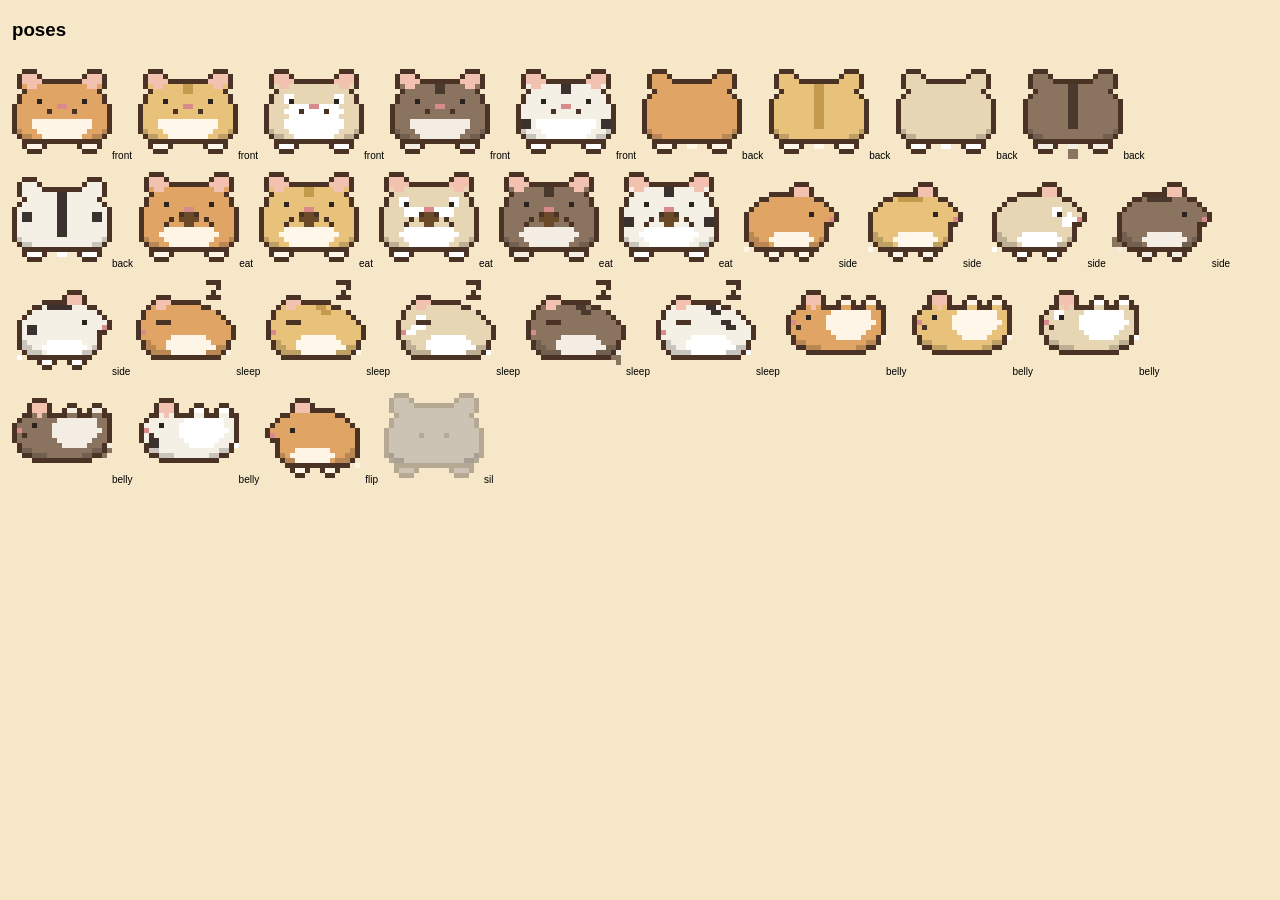
==== design/sprites.html @ c5e091a5 "絵をひつじ村風のドット絵に全面差し替え（ハムスター・グッズ・おへや背景） - art.js: ピクセルキャンバス Px を導入し、ハムスター6ポーズを 20×20 の文字列スプライトに、   グッズ1" ====
<!doctype html><html lang="ja"><head><meta charset="utf-8"><title>はむあつめ スプライト一覧（?sec=poses|all|items|bowls|room）</title>
<style>body{margin:12px;background:#f6e7c8;font-family:sans-serif}.row{display:flex;flex-wrap:wrap;gap:6px;align-items:flex-end}.c{text-align:center;font-size:10px}.stage{width:1280px;height:640px;position:relative;background:#8cb864;transform:scale(.5);transform-origin:0 0}.stage .bg{position:absolute;left:0;top:0}#wrap{height:330px}</style></head>
<body>
<h3>poses</h3><div class="row" id="poses"></div>
<h3>all hamsters</h3><div class="row" id="all"></div>
<h3>items</h3><div class="row" id="items"></div>
<h3>bowls</h3><div class="row" id="bowls"></div>
<h3>room</h3><div id="wrap"><div class="stage" id="room"></div></div>
<script src="../js/data.js"></script><script src="../js/art.js"></script>
<script>
const D=window.HamuData,A=window.HamuArt;const sec=new URLSearchParams(location.search).get('sec')||'poses';document.querySelectorAll('h3').forEach(h=>{const id=h.nextElementSibling.id==='wrap'?'room':h.nextElementSibling.id;if(id!==sec){h.remove();}});['poses','all','items','bowls','wrap'].forEach(id=>{const k=id==='wrap'?'room':id;if(k!==sec)document.getElementById(id).remove();});const $=(id)=>document.getElementById(id)||{set innerHTML(v){}};
const gold=D.hamsterById.golden, pud=D.hamsterById.djun_pudding, robo=D.hamsterById.robo_white, chin=D.hamsterById.chinese, dal=D.hamsterById.golden_dalm;
let h='';
for (const pose of A.POSE_LIST) for (const ham of [gold,pud,robo,chin,dal]) h+=`<div class="c">${A.hamster({colors:ham.colors,pose,size:100,tail:ham.colors.tail})}${pose}</div>`;
h+=`<div class="c">${A.hamster({colors:gold.colors,pose:'side',flip:true,size:100})}flip</div><div class="c">${A.hamster({colors:gold.colors,pose:'front',size:100,silhouette:true})}sil</div>`;
$('poses').innerHTML=h;
$('all').innerHTML=D.HAMSTERS.map(x=>`<div class="c">${A.hamster({colors:x.colors,pose:'front',size:80,accessory:x.accessory,tail:x.colors.tail})}${x.name.slice(0,8)}</div>`).join('')+D.HAMSTERS.filter(x=>x.accessory).map(x=>A.POSE_LIST.map(p=>`<div class="c">${A.hamster({colors:x.colors,pose:p,size:80,accessory:x.accessory})}${x.accessory}/${p}</div>`).join('')).join('');
$('items').innerHTML=D.ITEMS.map(i=>`<div class="c">${A.item(i.id,150,120)}${i.name}</div>`).join('');
$('bowls').innerHTML=D.FOODS.map(f=>`<div class="c">${A.bowl(f.id,100,150,120)}${f.name}</div>`).join('')+`<div class="c">${A.bowl('seed',20,150,120)}20%</div><div class="c">${A.bowl('seed',0,150,120)}0%</div>`+A.ICONS.seed+A.ICONS.gold+A.ICONS.star(true)+A.ICONS.star(false);
$('room').innerHTML=A.room();
window.onerror=(m)=>{document.body.insertAdjacentHTML('afterbegin','<pre style="color:red">'+m+'</pre>')};
</script></body></html>
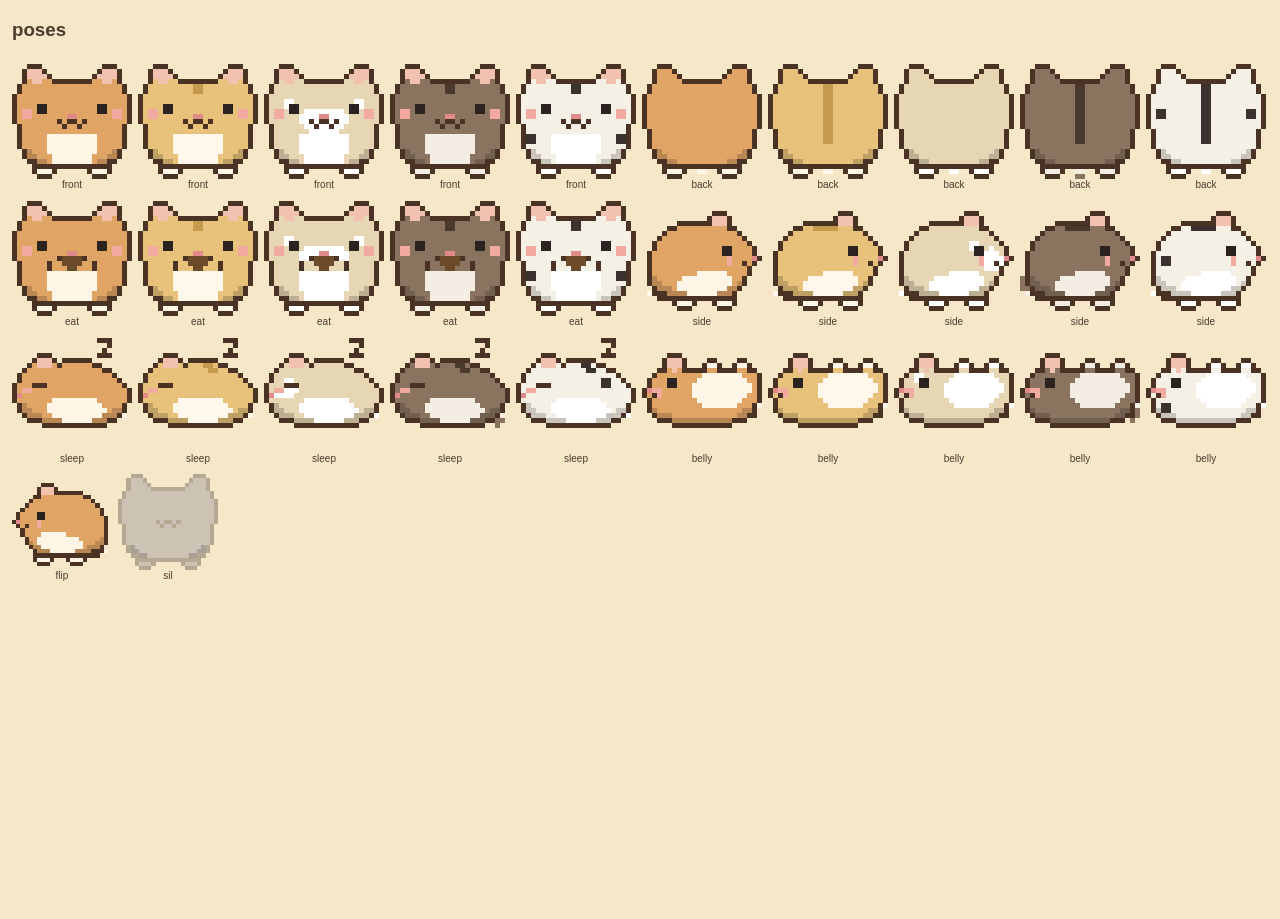
==== commit 92f79953: "ドット絵の密度を統一し、はむを描き直してアニメ追加、えさ皿を2か所に - 1グリッド=5px で全部そろえる: はむ 24×24(120px)、グッズ 44×36(220×180)、皿 24×14(1" ====
--- a/design/sprites.html
+++ b/design/sprites.html
@@ -1,5 +1,5 @@
 <!doctype html><html lang="ja"><head><meta charset="utf-8"><title>はむあつめ スプライト一覧（?sec=poses|all|items|bowls|room）</title>
-<style>body{margin:12px;background:#f6e7c8;font-family:sans-serif}.row{display:flex;flex-wrap:wrap;gap:6px;align-items:flex-end}.c{text-align:center;font-size:10px}.stage{width:1280px;height:640px;position:relative;background:#8cb864;transform:scale(.5);transform-origin:0 0}.stage .bg{position:absolute;left:0;top:0}#wrap{height:330px}</style></head>
+<link rel="stylesheet" href="../css/style.css"><style>body{margin:12px;background:#f6e7c8;font-family:sans-serif}.row{display:flex;flex-wrap:wrap;gap:6px;align-items:flex-end}.c{text-align:center;font-size:10px}.stage{width:1280px;height:640px;position:relative;background:#8cb864;transform:scale(.5);transform-origin:0 0}.stage .bg{position:absolute;left:0;top:0}#wrap{height:330px}</style></head>
 <body>
 <h3>poses</h3><div class="row" id="poses"></div>
 <h3>all hamsters</h3><div class="row" id="all"></div>
@@ -11,12 +11,12 @@
 const D=window.HamuData,A=window.HamuArt;const sec=new URLSearchParams(location.search).get('sec')||'poses';document.querySelectorAll('h3').forEach(h=>{const id=h.nextElementSibling.id==='wrap'?'room':h.nextElementSibling.id;if(id!==sec){h.remove();}});['poses','all','items','bowls','wrap'].forEach(id=>{const k=id==='wrap'?'room':id;if(k!==sec)document.getElementById(id).remove();});const $=(id)=>document.getElementById(id)||{set innerHTML(v){}};
 const gold=D.hamsterById.golden, pud=D.hamsterById.djun_pudding, robo=D.hamsterById.robo_white, chin=D.hamsterById.chinese, dal=D.hamsterById.golden_dalm;
 let h='';
-for (const pose of A.POSE_LIST) for (const ham of [gold,pud,robo,chin,dal]) h+=`<div class="c">${A.hamster({colors:ham.colors,pose,size:100,tail:ham.colors.tail})}${pose}</div>`;
+for (const pose of A.POSE_LIST) for (const ham of [gold,pud,robo,chin,dal]) h+=`<div class="c">${A.hamster({colors:ham.colors,pose,size:120,tail:ham.colors.tail,anim:true})}${pose}</div>`;
 h+=`<div class="c">${A.hamster({colors:gold.colors,pose:'side',flip:true,size:100})}flip</div><div class="c">${A.hamster({colors:gold.colors,pose:'front',size:100,silhouette:true})}sil</div>`;
 $('poses').innerHTML=h;
 $('all').innerHTML=D.HAMSTERS.map(x=>`<div class="c">${A.hamster({colors:x.colors,pose:'front',size:80,accessory:x.accessory,tail:x.colors.tail})}${x.name.slice(0,8)}</div>`).join('')+D.HAMSTERS.filter(x=>x.accessory).map(x=>A.POSE_LIST.map(p=>`<div class="c">${A.hamster({colors:x.colors,pose:p,size:80,accessory:x.accessory})}${x.accessory}/${p}</div>`).join('')).join('');
-$('items').innerHTML=D.ITEMS.map(i=>`<div class="c">${A.item(i.id,150,120)}${i.name}</div>`).join('');
-$('bowls').innerHTML=D.FOODS.map(f=>`<div class="c">${A.bowl(f.id,100,150,120)}${f.name}</div>`).join('')+`<div class="c">${A.bowl('seed',20,150,120)}20%</div><div class="c">${A.bowl('seed',0,150,120)}0%</div>`+A.ICONS.seed+A.ICONS.gold+A.ICONS.star(true)+A.ICONS.star(false);
+$('items').innerHTML=D.ITEMS.map(i=>`<div class="c">${A.item(i.id)}${i.name}</div>`).join('');
+$('bowls').innerHTML=D.FOODS.map(f=>`<div class="c">${A.bowl(f.id,100)}${f.name}</div>`).join('')+`<div class="c">${A.bowl('seed',20)}20%</div><div class="c">${A.bowl('seed',0)}0%</div>`+`<div class="c">${A.hamster({colors:D.hamsterById.golden.colors,pose:'eat',size:120})}くらべる</div>`+A.ICONS.seed+A.ICONS.gold+A.ICONS.star(true)+A.ICONS.star(false);
 $('room').innerHTML=A.room();
 window.onerror=(m)=>{document.body.insertAdjacentHTML('afterbegin','<pre style="color:red">'+m+'</pre>')};
 </script></body></html>
--- a/css/style.css
+++ b/css/style.css
@@ -0,0 +1,199 @@
+:root {
+  --bg: #fbf3e4;
+  --bg-2: #f6e7c8;
+  --wall: #fdf6e9;
+  --card: #fff8ea;
+  --card-dim: #f3ecdd;
+  --bar: #f3d9a4;
+  --line: #d9a35a;
+  --line-soft: #e6cfa3;
+  --text: #4a3b2f;
+  --text-2: #8a6a4a;
+  --text-3: #a5804f;
+  --brown: #7a4a1e;
+  --accent: #e0803f;
+  --accent-dark: #c9672a;
+  --green: #7fa65a;
+  --red: #d9534f;
+  --track: #ecd9b3;
+  --radius: 16px;
+  --font: "Zen Maru Gothic", "Hiragino Maru Gothic ProN", "BIZ UDPGothic", "Yu Gothic", sans-serif;
+}
+* { box-sizing: border-box; }
+html, body { margin: 0; height: 100%; }
+body { font-family: var(--font); background: var(--bg); color: var(--text); -webkit-tap-highlight-color: transparent; overscroll-behavior: none; }
+button { font-family: inherit; cursor: pointer; }
+input, textarea { font-family: inherit; }
+
+#app { display: flex; flex-direction: column; min-height: 100vh; min-height: 100dvh; }
+
+/* ---- ヘッダー ---- */
+.topbar { position: sticky; top: 0; z-index: 20; height: 56px; padding: 0 12px; display: flex; align-items: center; gap: 10px; background: var(--bar); border-bottom: 4px solid var(--line); }
+.logo { display: flex; align-items: center; gap: 8px; font-size: 22px; font-weight: 900; color: var(--brown); letter-spacing: 1px; }
+.logo svg { width: 34px; height: 34px; }
+.spacer { flex-grow: 1; }
+.wallet { display: flex; gap: 6px; }
+.coin { display: flex; align-items: center; gap: 5px; background: var(--card); border: 2px solid var(--line); border-radius: 999px; padding: 3px 12px 3px 8px; font-weight: 700; font-size: 15px; }
+.coin small { font-size: 10px; color: var(--text-2); font-weight: 700; }
+
+/* ---- ナビ ---- */
+.bottomnav { position: sticky; bottom: 0; z-index: 20; display: grid; grid-template-columns: repeat(5, minmax(0, 1fr)); gap: 4px; padding: 6px 8px calc(6px + env(safe-area-inset-bottom)); background: var(--bar); border-top: 4px solid var(--line); }
+.navbtn { display: flex; flex-direction: column; align-items: center; justify-content: center; gap: 2px; min-height: 52px; border: 0; border-radius: 14px; background: transparent; color: var(--brown); font-size: 11px; font-weight: 700; }
+.navbtn svg { width: 24px; height: 24px; }
+.navbtn.active { background: var(--card); }
+.navbtn .badge { position: absolute; }
+
+/* ---- 画面 ---- */
+.screen { flex-grow: 1; display: flex; flex-direction: column; }
+.page { padding: 14px 14px 20px; display: flex; flex-direction: column; gap: 12px; max-width: 1100px; width: 100%; margin: 0 auto; }
+.page-head { display: flex; align-items: center; gap: 12px; flex-wrap: wrap; }
+.page-title { font-size: 22px; font-weight: 900; color: var(--brown); }
+.muted { color: var(--text-3); font-size: 12px; font-weight: 700; }
+
+/* ---- おへや ---- */
+.room-wrap { width: 100%; overflow-x: auto; overflow-y: hidden; background: var(--bg-2); -webkit-overflow-scrolling: touch; }
+.stage-inner { position: relative; overflow: hidden; }
+.stage { position: relative; width: 1280px; height: 640px; transform-origin: 0 0; background: #8cb864; overflow: hidden; }
+.stage .bg { position: absolute; left: 0; top: 0; width: 1280px; height: 640px; pointer-events: none; }
+.slot { position: absolute; display: flex; align-items: flex-end; justify-content: center; }
+.slot-empty { border: 4px dashed rgba(255,255,255,.75); border-radius: 8px; display: flex; flex-direction: column; align-items: center; justify-content: center; gap: 6px; color: #fff; text-shadow: 0 1px 0 rgba(0,0,0,.45); font-size: 15px; font-weight: 700; background: rgba(0,0,0,.14); cursor: pointer; }
+.slot-empty:hover { background: rgba(255,255,255,.28); }
+.slot-item { position: relative; width: 100%; height: 100%; }
+.slot-item > .item-art { position: absolute; left: 50%; bottom: 0; transform: translateX(-50%); cursor: pointer; }
+.slot-item .item-label { display: none; position: absolute; left: 50%; bottom: -4px; transform: translateX(-50%); font-size: 12px; font-weight: 700; color: var(--text-2); background: rgba(255,255,255,.8); border-radius: 999px; padding: 1px 10px; white-space: nowrap; pointer-events: none; }
+.visitor { position: absolute; display: flex; flex-direction: column; align-items: center; cursor: pointer; transform: translate(-50%, -100%); transition: transform .2s; }
+.visitor:hover { transform: translate(-50%, -100%) scale(1.06); }
+.visitor .name { font-size: 12px; font-weight: 700; color: var(--brown); background: rgba(255,255,255,.88); border-radius: 999px; padding: 2px 10px; white-space: nowrap; margin-top: -2px; }
+.visitor.new .name::before { content: "NEW "; color: var(--red); }
+.bowl-slot { position: absolute; display: flex; align-items: flex-end; justify-content: center; }
+.bowl-slot .item-art { width: 100%; height: 100%; cursor: pointer; }
+.hud { position: absolute; left: 340px; top: 18px; width: 380px; background: var(--card); border: 3px solid var(--line); border-radius: 16px; padding: 10px 14px; display: flex; flex-direction: column; gap: 6px; }
+.hud .row { display: flex; justify-content: space-between; gap: 8px; white-space: nowrap; font-size: 12px; font-weight: 700; color: var(--text-2); }
+.gauge { height: 12px; background: var(--track); border-radius: 999px; overflow: hidden; }
+.gauge > div { height: 100%; background: var(--accent); border-radius: 999px; transition: width .4s; }
+.hud .small { font-size: 12px; color: var(--text-3); }
+.hud .btn { align-self: flex-start; }
+.hud-mobile { display: none; position: static; width: auto; }
+.stage-btn { position: absolute; right: 24px; top: 570px; }
+.hamu { display: block; }
+.hamu, .item-art, .stage .bg { image-rendering: pixelated; }
+/* 2フレームアニメ: f1/f2 を CSS で切り替える（alt = 交互、blink = たまに 2 枚目） */
+.hamu .f2 { visibility: hidden; }
+.hamu.anim .f1, .hamu.anim .f2 { animation-duration: var(--dur, 1s); animation-timing-function: steps(1, end); animation-iteration-count: infinite; }
+.hamu.anim-alt .f1 { animation-name: hf-a; } .hamu.anim-alt .f2 { animation-name: hf-b; }
+.hamu.anim-blink .f1 { animation-name: hb-a; } .hamu.anim-blink .f2 { animation-name: hb-b; }
+@keyframes hf-a { 0%, 49.9% { visibility: visible; } 50%, 100% { visibility: hidden; } }
+@keyframes hf-b { 0%, 49.9% { visibility: hidden; } 50%, 100% { visibility: visible; } }
+@keyframes hb-a { 0%, 91.9% { visibility: visible; } 92%, 100% { visibility: hidden; } }
+@keyframes hb-b { 0%, 91.9% { visibility: hidden; } 92%, 100% { visibility: visible; } }
+.hamu.bob { animation: bob 2.4s ease-in-out infinite; }
+@keyframes bob { 0%, 100% { transform: translateY(0); } 50% { transform: translateY(-3px); } }
+
+/* ---- ボタン ---- */
+.btn { display: inline-flex; align-items: center; justify-content: center; gap: 6px; min-height: 40px; padding: 6px 18px; border-radius: 999px; border: 2px solid var(--line); background: var(--card); color: var(--brown); font-size: 14px; font-weight: 700; }
+.btn:hover { background: #fff; }
+.btn.primary { background: var(--accent); border-color: var(--accent-dark); color: #fff; }
+.btn.primary:hover { background: #e98e50; }
+.btn.danger { background: #fff; border-color: var(--red); color: var(--red); }
+.btn:disabled { opacity: .45; cursor: not-allowed; }
+.btn.sm { min-height: 32px; padding: 2px 12px; font-size: 13px; }
+
+/* ---- タブ ---- */
+.tabs { display: flex; gap: 6px; overflow-x: auto; padding-bottom: 2px; scrollbar-width: none; }
+.tabs::-webkit-scrollbar { display: none; }
+.tab { flex: 0 0 auto; }
+.tab.active { background: var(--accent); border-color: var(--accent-dark); color: #fff; }
+
+/* ---- 図鑑 ---- */
+.progress { display: flex; align-items: center; gap: 10px; margin-left: auto; }
+.progress .num { font-size: 20px; font-weight: 900; color: var(--accent-dark); }
+.progress .num small { font-size: 13px; color: var(--text-2); }
+.progress .gauge { width: 140px; }
+.grid { display: grid; grid-template-columns: repeat(auto-fill, minmax(150px, 1fr)); gap: 10px; }
+.card { position: relative; display: flex; flex-direction: column; align-items: center; gap: 3px; padding: 22px 8px 10px; background: var(--card); border: 3px solid var(--line-soft); border-radius: 18px; cursor: pointer; text-align: center; }
+.card:hover { border-color: var(--line); }
+.card.unknown { background: var(--card-dim); border-color: #e6dcc6; color: var(--text-3); }
+.card.rare { border-color: var(--accent); }
+.card .no { position: absolute; left: 10px; top: 8px; font-size: 11px; font-weight: 700; color: var(--text-3); }
+.card .rare-badge { position: absolute; right: 8px; top: 6px; font-size: 10px; font-weight: 900; color: #fff; background: var(--red); border-radius: 999px; padding: 2px 8px; }
+.card .art { position: relative; width: 88px; height: 88px; }
+.card .art .q { position: absolute; inset: 0; display: flex; align-items: center; justify-content: center; font-size: 34px; font-weight: 900; color: #fff; }
+.card .nm { font-size: 13px; font-weight: 900; line-height: 1.25; }
+.card .kind { font-size: 11px; color: var(--text-3); }
+.card .vis { font-size: 11px; font-weight: 700; }
+
+/* ---- リスト（ショップ・えさ） ---- */
+.list { display: grid; grid-template-columns: repeat(auto-fill, minmax(300px, 1fr)); gap: 10px; }
+.rowcard { display: flex; align-items: center; gap: 12px; padding: 10px 12px; background: var(--card); border: 3px solid var(--line-soft); border-radius: 18px; }
+.rowcard.active { border-color: var(--green); }
+.rowcard .thumb { flex: 0 0 96px; width: 96px; height: 76px; display: flex; align-items: center; justify-content: center; background: var(--bg-2); border-radius: 12px; }
+.rowcard .thumb svg { width: 88px; height: 70px; }
+.rowcard .body { flex-grow: 1; min-width: 0; display: flex; flex-direction: column; gap: 3px; }
+.rowcard .ttl { font-size: 15px; font-weight: 900; }
+.rowcard .desc { font-size: 12px; color: var(--text-2); }
+.rowcard .meta { display: flex; align-items: center; gap: 8px; font-size: 12px; font-weight: 700; flex-wrap: wrap; }
+.price { display: inline-flex; align-items: center; gap: 3px; }
+.owned { color: var(--green); }
+.rowcard .act { flex: 0 0 auto; display: flex; flex-direction: column; gap: 4px; align-items: stretch; }
+
+/* ---- モーダル ---- */
+.modal-bg { position: fixed; inset: 0; z-index: 50; background: rgba(74,59,47,.45); display: flex; align-items: center; justify-content: center; padding: 16px; animation: fade .15s; }
+@keyframes fade { from { opacity: 0; } to { opacity: 1; } }
+.modal { position: relative; width: 100%; max-width: 480px; max-height: 92vh; overflow: auto; background: var(--card); border: 4px solid var(--line); border-radius: 26px; padding: 22px; display: flex; flex-direction: column; gap: 12px; }
+.modal .close { position: absolute; right: 12px; top: 12px; width: 38px; height: 38px; border-radius: 999px; border: 2px solid var(--line); background: var(--bg); display: flex; align-items: center; justify-content: center; }
+.modal h2 { margin: 0; font-size: 20px; color: var(--brown); }
+.detail-top { display: flex; align-items: center; gap: 16px; }
+.detail-top .portrait { flex: 0 0 150px; width: 150px; height: 150px; background: var(--bg-2); border-radius: 22px; display: flex; align-items: center; justify-content: center; }
+.detail-top .info { display: flex; flex-direction: column; gap: 4px; min-width: 0; }
+.detail-top .nick { font-size: 22px; font-weight: 900; color: var(--brown); display: flex; align-items: center; gap: 6px; flex-wrap: wrap; }
+.detail-top .species { font-size: 13px; font-weight: 700; }
+.pill { display: inline-block; font-size: 11px; font-weight: 700; color: #fff; background: var(--green); border-radius: 999px; padding: 2px 10px; }
+.pill.rare { background: var(--red); }
+.stars { display: flex; gap: 2px; align-items: center; }
+.stats { display: grid; grid-template-columns: repeat(2, minmax(0, 1fr)); gap: 8px; }
+.stat { background: var(--bg); border-radius: 14px; padding: 8px 12px; display: flex; flex-direction: column; gap: 1px; }
+.stat .k { font-size: 11px; color: var(--text-3); font-weight: 700; }
+.stat .v { font-size: 15px; font-weight: 700; }
+.chips { display: flex; gap: 6px; flex-wrap: wrap; }
+.chip { font-size: 12px; font-weight: 700; border-radius: 999px; padding: 4px 12px; background: #fde7cf; color: var(--accent-dark); }
+.chip.green { background: #e6f0d8; color: #5c7f3a; }
+.chip.blue { background: #e3eef5; color: #4b7a99; }
+.section-label { font-size: 12px; font-weight: 700; color: var(--text-3); }
+.story { font-size: 13px; color: var(--text-2); background: var(--bg); border-radius: 12px; padding: 8px 12px; }
+.nickrow { display: flex; gap: 6px; }
+.nickrow input { flex-grow: 1; min-width: 0; font-size: 15px; font-weight: 700; padding: 8px 12px; border-radius: 12px; border: 2px solid var(--line); background: #fff; color: var(--text); }
+.picker { display: grid; grid-template-columns: repeat(auto-fill, minmax(120px, 1fr)); gap: 8px; }
+.pick { display: flex; flex-direction: column; align-items: center; gap: 4px; padding: 8px; background: var(--bg); border: 2px solid var(--line-soft); border-radius: 14px; font-size: 12px; font-weight: 700; color: var(--text); }
+.pick:hover { border-color: var(--line); }
+.pick svg { width: 90px; height: 72px; }
+.pick .cnt { color: var(--green); font-size: 11px; }
+.log { display: flex; flex-direction: column; gap: 6px; max-height: 50vh; overflow: auto; }
+.log .entry { display: flex; align-items: center; gap: 8px; font-size: 13px; background: var(--bg); border-radius: 12px; padding: 6px 10px; }
+.log .entry time { margin-left: auto; font-size: 11px; color: var(--text-3); }
+textarea.save { width: 100%; min-height: 80px; font-size: 11px; border-radius: 12px; border: 2px solid var(--line); padding: 8px; }
+.settings-row { display: flex; align-items: center; gap: 10px; flex-wrap: wrap; padding: 12px 14px; background: var(--card); border: 3px solid var(--line-soft); border-radius: 18px; }
+.settings-row .ttl { font-weight: 900; min-width: 120px; }
+.settings-row .desc { font-size: 12px; color: var(--text-2); width: 100%; }
+
+/* ---- トースト ---- */
+.toasts { position: fixed; left: 50%; top: 66px; transform: translateX(-50%); z-index: 60; display: flex; flex-direction: column; gap: 8px; width: min(92vw, 520px); pointer-events: none; }
+.toast { display: flex; align-items: center; gap: 10px; background: #fff; border: 3px solid var(--accent); border-radius: 16px; padding: 10px 16px; box-shadow: 0 4px 0 var(--line); font-size: 14px; font-weight: 700; animation: pop .25s; }
+.toast.info { border-color: var(--line); }
+.toast .hamu { flex: 0 0 auto; }
+@keyframes pop { from { transform: translateY(-10px); opacity: 0; } to { transform: none; opacity: 1; } }
+
+/* ---- ポーズ一覧（設定内おまけ） ---- */
+.poses { display: flex; gap: 8px; flex-wrap: wrap; }
+
+@media (max-width: 640px) {
+  .stage .hud { display: none; }
+  .hud-mobile { display: flex; }
+  .logo { font-size: 18px; }
+  .coin { font-size: 13px; padding: 2px 10px 2px 6px; }
+  .coin small { display: none; }
+  .page { padding: 10px 10px 16px; }
+  .grid { grid-template-columns: repeat(auto-fill, minmax(120px, 1fr)); }
+  .card .art { width: 72px; height: 72px; }
+  .detail-top .portrait { flex-basis: 110px; width: 110px; height: 110px; }
+  .modal { padding: 18px; }
+}
